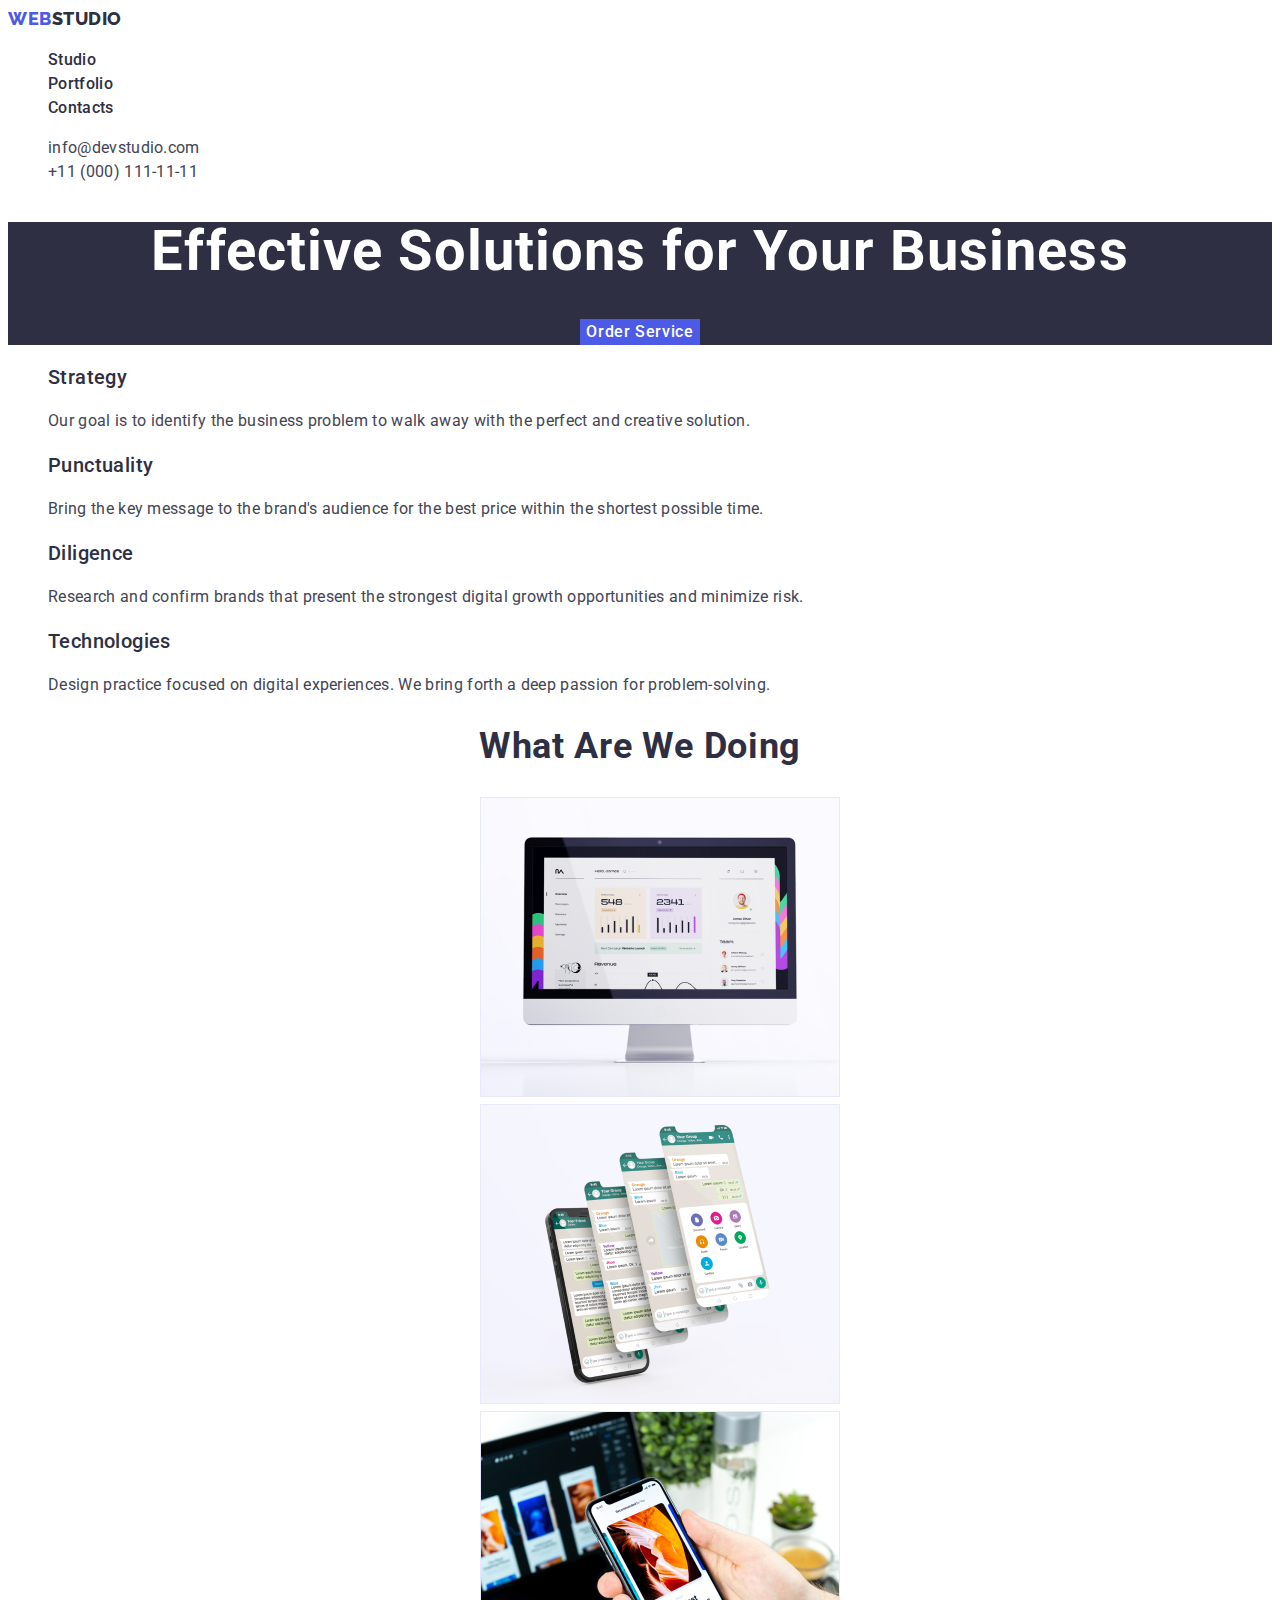
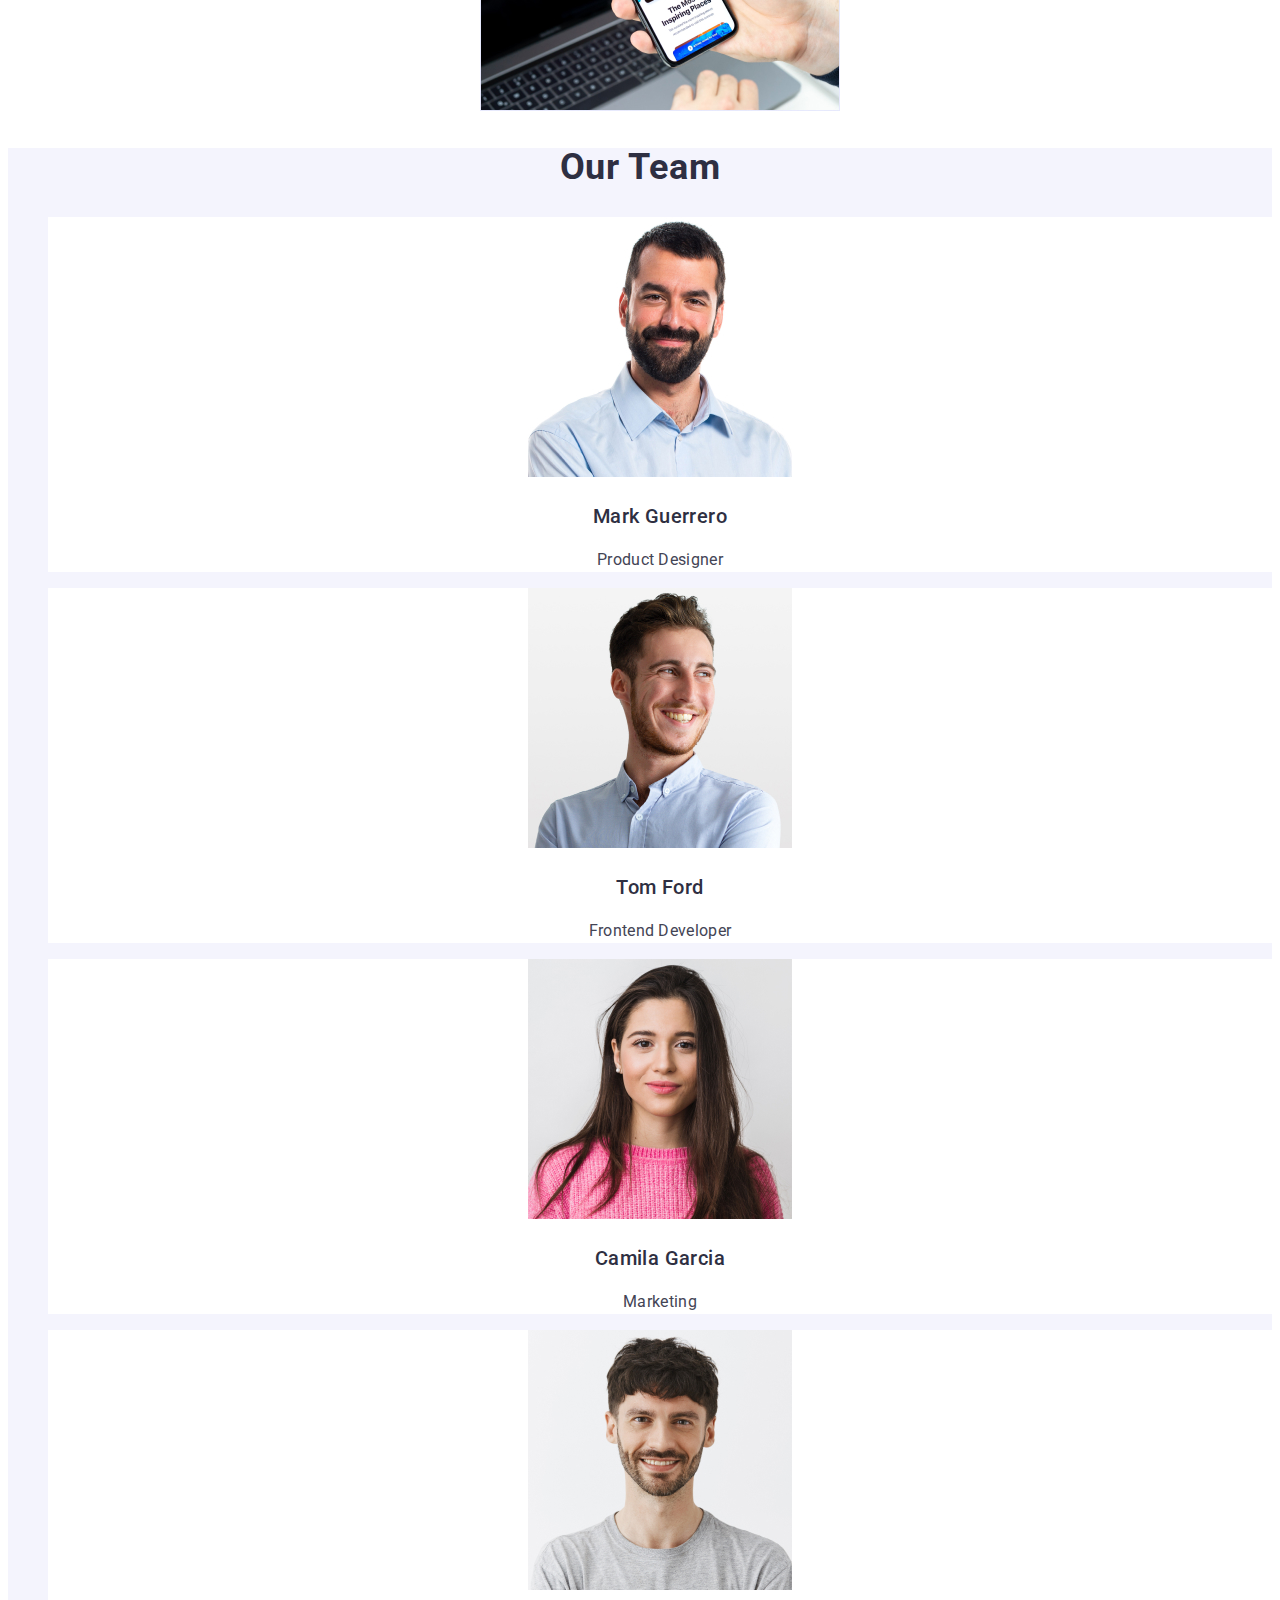
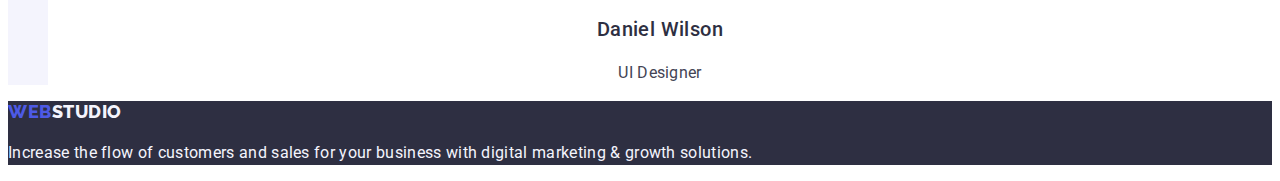
==== index.html @ 5a52b169 "Initial commit" ====
<!DOCTYPE html>
<html lang="en">
  <head>
    <meta charset="UTF-8" />
    <meta http-equiv="X-UA-Compatible" content="IE=edge" />
    <meta name="viewport" content="width=device-width, initial-scale=1.0" />
    <title>Document</title>
    <link rel="preconnect" href="https://fonts.googleapis.com" />
    <link rel="preconnect" href="https://fonts.gstatic.com" crossorigin />
    <link
      href="https://fonts.googleapis.com/css2?family=Raleway:wght@800&family=Roboto:wght@400;500;700&display=swap"
      rel="stylesheet"
    />
    <link rel="stylesheet" href="./css/styles.css" />
  </head>
  <body class="body">
    <!--Header section-->
    <header>
      <nav>
        <a class="logo link" href="./index.html">Web<span class="accent">Studio</span></a>
        <ul class="list">
          <li>
            <a class="nav-group link" href="./index.html">Studio</a>
          </li>
          <li>
            <a class="nav-group link" href="./portfolio.html">Portfolio</a>
          </li>
          <li>
            <a class="nav-group link" href="">Contacts</a>
          </li>
        </ul>
      </nav>
      <address class="contactsaddress">
        <ul class="list">
          <li
            ><a class="list-contactsaddress link" href="mailto:info@devstudio.com"
              >info@devstudio.com</a
            ></li
          >
          <li
            ><a class="list-contactsaddress link" href="tel:+110001111111"
              >+11 (000) 111-11-11</a
            ></li
          >
        </ul>
      </address>
    </header>
    <!--Main block-->
    <main>
      <!--Hero image-->
      <section class="title-section">
        <h1 class="title">Effective Solutions for Your Business</h1>
        <button class="order-service-btn" type="button">Order Service</button>
      </section>
      <!--Section 1-->
      <section class="strategy-section">
        <h2 hidden>Features</h2>
        <ul class="list">
          <li>
            <h3 class="strategy-section-title">Strategy</h3>
            <p class="strategy-section-text"
              >Our goal is to identify the business problem to walk away with the perfect and
              creative solution.</p
            >
          </li>
          <li>
            <h3 class="strategy-section-title">Punctuality</h3>
            <p class="strategy-section-text"
              >Bring the key message to the brand's audience for the best price within the shortest
              possible time.</p
            >
          </li>
          <li>
            <h3 class="strategy-section-title">Diligence</h3>
            <p class="strategy-section-text"
              >Research and confirm brands that present the strongest digital growth opportunities
              and minimize risk.</p
            >
          </li>
          <li>
            <h3 class="strategy-section-title">Technologies</h3>
            <p class="strategy-section-text"
              >Design practice focused on digital experiences. We bring forth a deep passion for
              problem-solving.</p
            >
          </li>
        </ul>
      </section>
      <!--Section 2-->
      <section class="product-section">
        <h2 class="product-section-title">What are we doing</h2>
        <ul class="list">
          <li>
            <img
              src="./images/img1.jpg"
              alt="User's picture on the monitor"
              width="360"
              height="300"
            />
          </li>
          <li>
            <img
              src="./images/img2.jpg"
              alt="Four pages of the chat on the mobile phone"
              width="360"
              height="300"
            />
          </li>
          <li>
            <img src="./images/img3.jpg" alt="Mobile in the hand" width="360" height="300" />
          </li>
        </ul>
      </section>
      <!--Section 3-->
      <section class="team-section">
        <h2 class="team-section-title">Our Team</h2>
        <ul class="list">
          <li class="team-cards">
            <img src="./images/imgmark.jpg" alt="Mark Guerrero picture" width="264" height="260" />
            <h3 class="team-cards-title">Mark Guerrero</h3>
            <p class="team-cards-text">Product Designer</p>
          </li>
          <li class="team-cards">
            <img src="./images/imgtom.jpg" alt="Tom Ford picture" width="264" height="260" />
            <h3 class="team-cards-title">Tom Ford</h3>
            <p class="team-cards-text">Frontend Developer</p>
          </li>
          <li class="team-cards">
            <img
              src="./images/imgcamila.jpg"
              alt="Camila Garcia picture"
              width="264"
              height="260"
            />
            <h3 class="team-cards-title">Camila Garcia</h3>
            <p class="team-cards-text">Marketing</p></li
          >
          <li class="team-cards">
            <img
              src="./images/imgdaniel.jpg"
              alt="Daniel Wilson picture"
              width="264"
              height="260"
            />
            <h3 class="team-cards-title">Daniel Wilson</h3>
            <p class="team-cards-text">UI Designer</p></li
          >
        </ul>
      </section>
    </main>
    <!--Footer section-->
    <footer class="footer-section">
      <a class="footer-logo link" href="./index.html"
        >Web<span class="accent-footer">Studio</span></a
      >
      <p class="footer-text"
        >Increase the flow of customers and sales for your business with digital marketing & growth
        solutions.</p
      >
    </footer>
  </body></html
>
---- css/styles.css ----
:root {
    /*color-combination*/
    --iris-color: #4D5AE5;
    --ocean-color: #404BBF;
    --navi-blue-color: #2E2F42;
    --green-color: #31D0AA;
    --slate-color: #434455;
    --light-slate-color: #8E8F99;
    --cornflower-color: #E7E9FC;
    --cloud-color: #F4F4FD;
    --navi-blue-modal-color: #2E2F42;
    --grey-color: #2E2F42;
    --white-color: #FFFFFF;
    --dairy-color: #FCFCFC;
}
.body {
    font-family: "Roboto", sans-serif;
    background-color: var(--white-color);
    font-style: normal;
    color: var(--slate-color);
    font-size: 16px;
    line-height: 1.5;
    text-align: left;
    letter-spacing: 0.02em;
}
/*CommonHeaderfooter*/
.logo {
    font-family: 'Raleway', sans-serif;
    text-transform: uppercase;
    font-size: 18px;
    line-height: 1.17;
    font-weight: 800;
    letter-spacing: 0.03em;
    color: var(--iris-color);
}
.link {
    text-decoration: none;
    cursor: pointer;
}

.accent {
    color: var(--navi-blue-color);
}

.list {
    list-style-type: none;
}
.nav-group {
    font-weight: 500;
    font-size: 16px;
    line-height: 1.5;
    letter-spacing: 0.02em;
    color: var(--navi-blue-color);
}

.nav-group.link {
    text-decoration: none;
}

.nav-group:hover {
    color: var(--ocean-color);

}

.nav-group:focus {
    color: var(--ocean-color);
}

.contactsaddress {
    font-style: normal;
}

.list-contactsaddress {
    font-size: 16px;
    line-height: 1.5;
    letter-spacing: 0.02em;
    color: var(--slate-color);

}

.list-contactsaddress.link {
    text-decoration: none;

}

.list-contactsaddress:hover {
    color: var(--ocean-color);

}

.list-contactsaddress:focus {
    color: var(--ocean-color);
}

.footer-section {
    background-color: var(--navi-blue-color);
}

.footer-logo {
    font-family: "Raleway", sans-serif;
    font-weight: 800;
    font-size: 18px;
    line-height: 1.17;
    letter-spacing: 0.03em;
    text-transform: uppercase;
    color: var(--iris-color);
}

.accent-footer {
    color: var(--cloud-color);
}

.footer-text {
    line-height: 1.5;
    color: var(--cloud-color);
    letter-spacing: 0.02em;
}


/*index.html*/
.title {
    color: var(--white-color);
    text-align: center;
    font-weight: 700;
    font-size: 56px;
    line-height: 1.07;
    text-align: center;
    letter-spacing: 0.02em;
}

.order-service-btn {
    cursor: pointer;
    color: var(--white-color);
    background-color: var(--iris-color);
    border: none;
    font-family: "Roboto", sans-serif;
    font-weight: 500;
    font-size: 16px;
    line-height: 1.5;
    letter-spacing: 0.04em;
}

.order-service-btn:hover {
    background-color: var(--ocean-color);
}

.order-service-btn:focus {
    background-color: var(--ocean-color);
}

.strategy-section-title {
    color: var(--navi-blue-color);
    font-weight: 500;
    font-size: 20px;
    line-height: 1.2;
    letter-spacing: 0.02em;
}

.strategy-section-text {
    font-size: 16px;
    line-height: 1.5;
    letter-spacing: 0.02em;
    color: var(--slate-color);
}

.product-section-title {
    font-size: 36px;
    line-height: 1.11;
    text-align: center;
    letter-spacing: 0.02em;
    text-transform: capitalize;
    color: var(--navi-blue-color);
}

.title-section {
    background-color: var(--navi-blue-color);
    text-align: center;
}

.product-section {
    text-align: center;
}

.product-section>img {
    border: 1px solid var(--cornflower-color);
}

.team-section {
    background-color: var(--cloud-color);
    text-align: center;
}

.team-section-title {
    font-size: 36px;
    line-height: 1.11;
    text-align: center;
    letter-spacing: 0.02em;
    text-transform: capitalize;
    color: var(--navi-blue-color);
}

.team-cards {
    background-color: var(--white-color);
}

.team-cards-title {
    font-weight: 500;
    font-size: 20px;
    line-height: 1.2;
    letter-spacing: 0.02em;
    color: var(--navi-blue-color);
}

.team-cards-text {
    font-size: 16px;
    line-height: 1.5;
    letter-spacing: 0.02em;
    color: var(--slate-color);
}



/*Portfolio.html*/


.filter-button {
    font-family: "Roboto", sans-serif;
    font-weight: 500;
    font-size: 16px;
    line-height: 1.5;
    letter-spacing: 0.04em;
    color: var(--iris-color);
    background-color: var(--cloud-color);
    cursor: pointer
}

.filter-button:hover {
    color: var(--white-color);
    background-color: #404BBF;
}

.filter-button:focus {
    color: var(--white-color);
    background-color: #404BBF;
}

.rows-group-tittle {
    font-weight: 500;
    font-size: 20px;
    line-height: 1.2;
    letter-spacing: 0.02em;
    color: var(--navi-blue-color);
}

.rows-group-text {
    font-size: 16px;
    line-height: 1.5;
    letter-spacing: 0.02em;
    color: var(--slate-color);
}
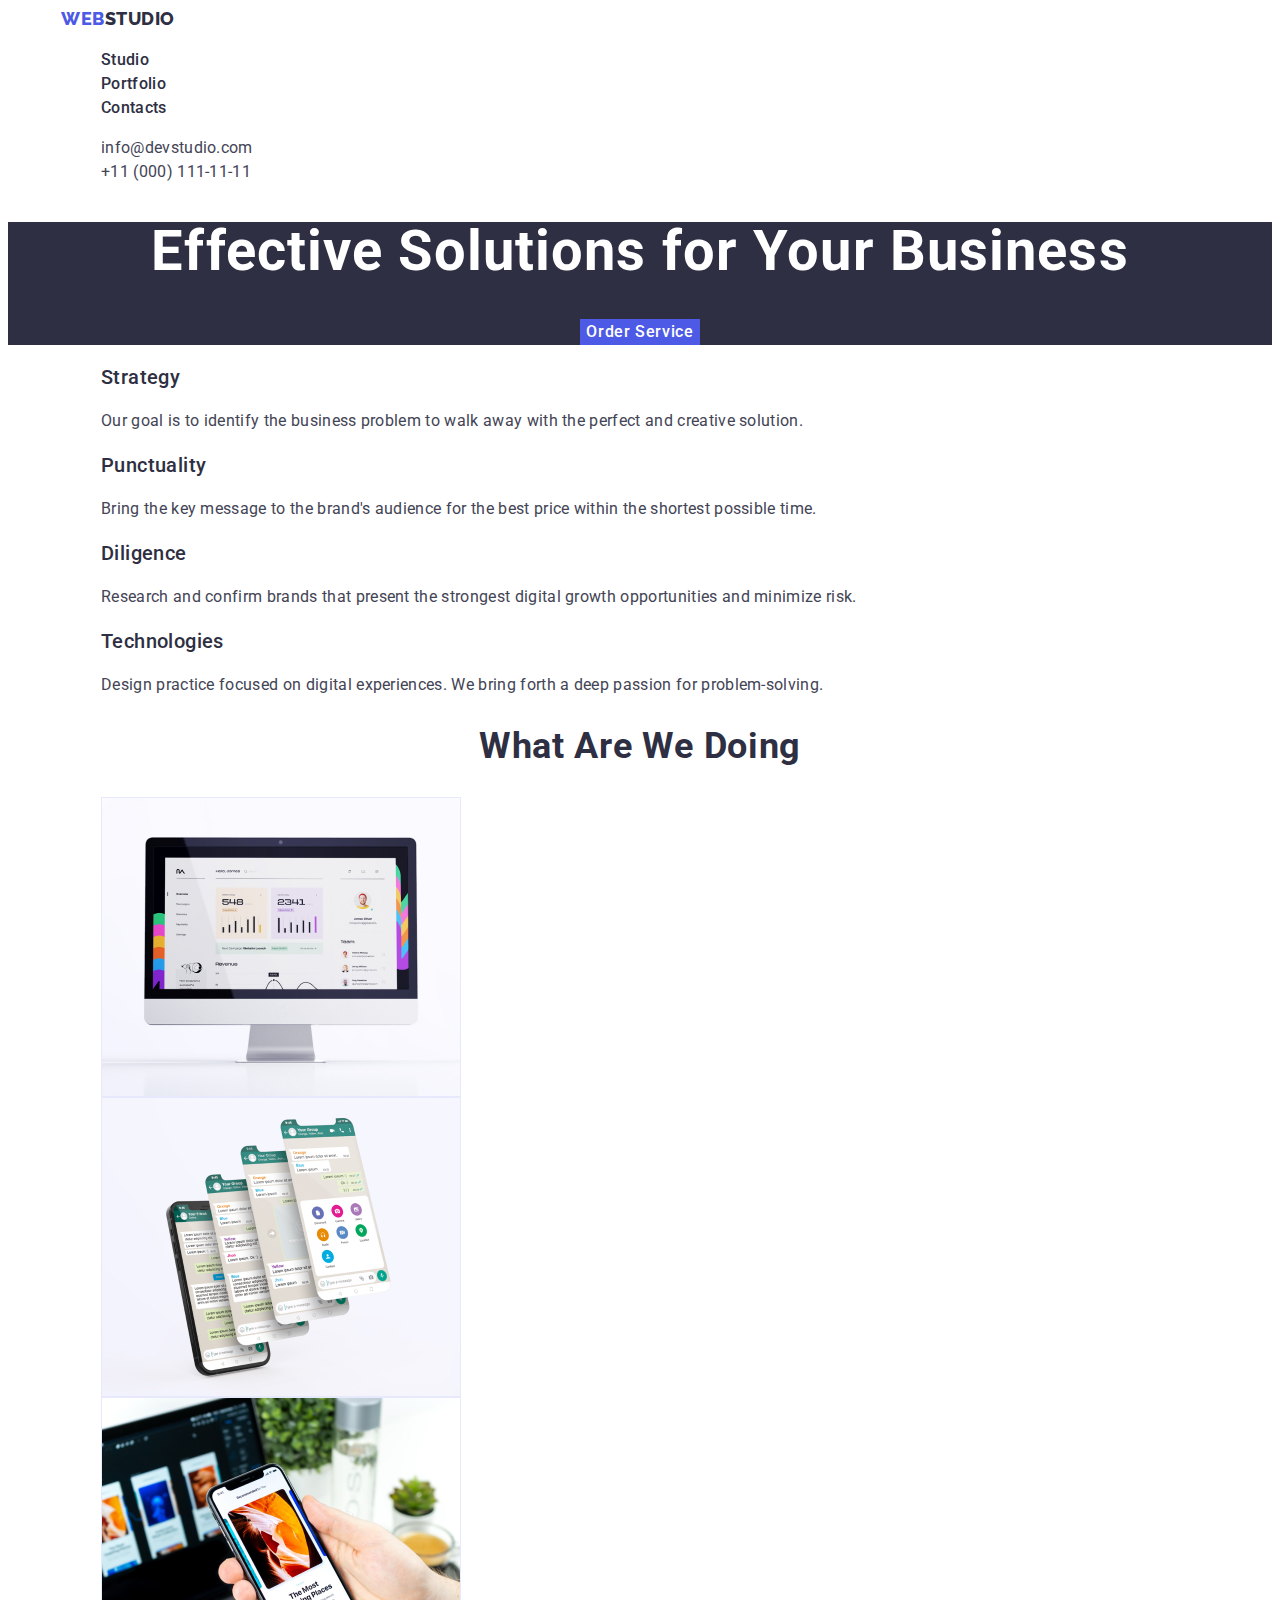
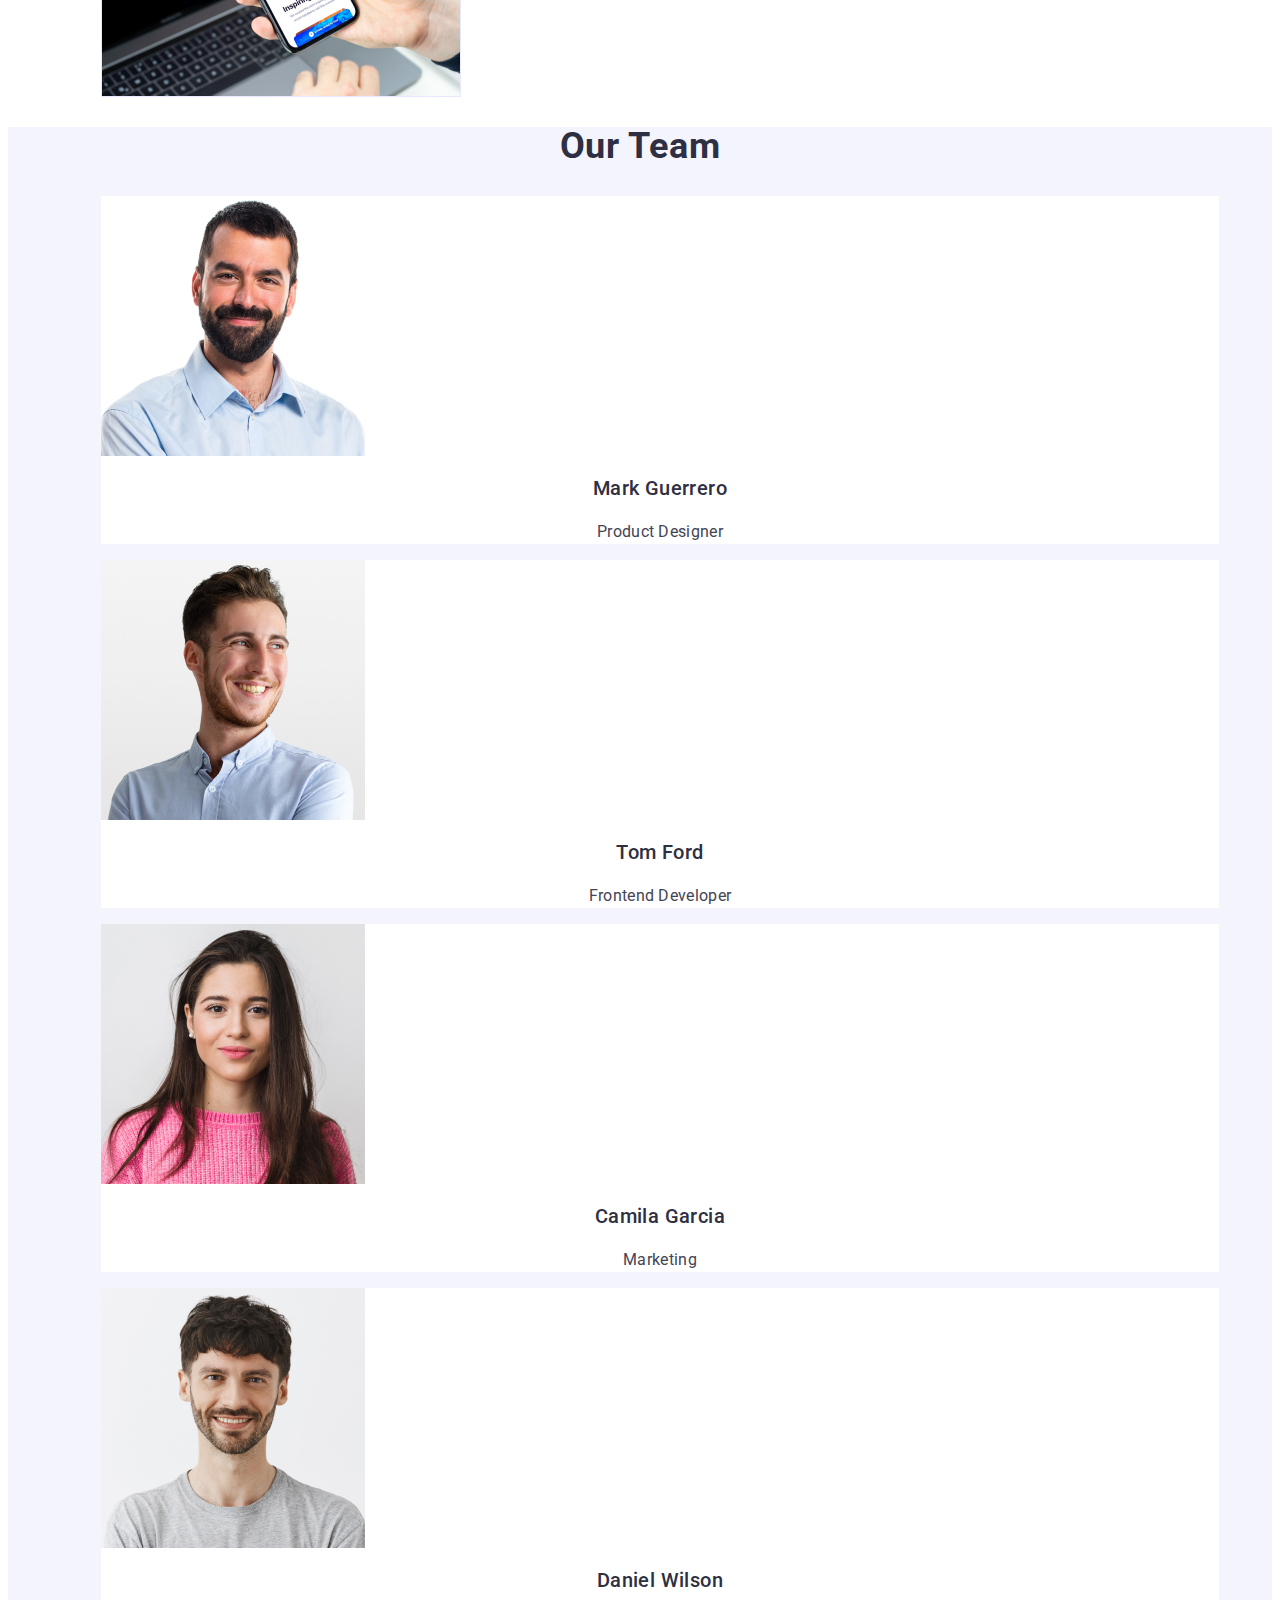
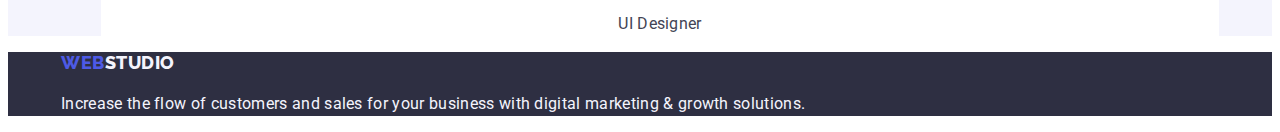
==== commit 9fa54af4: "start3hw1" ====
--- a/index.html
+++ b/index.html
@@ -16,147 +16,164 @@
   <body class="body">
     <!--Header section-->
     <header>
-      <nav>
-        <a class="logo link" href="./index.html">Web<span class="accent">Studio</span></a>
-        <ul class="list">
-          <li>
-            <a class="nav-group link" href="./index.html">Studio</a>
-          </li>
-          <li>
-            <a class="nav-group link" href="./portfolio.html">Portfolio</a>
-          </li>
-          <li>
-            <a class="nav-group link" href="">Contacts</a>
-          </li>
-        </ul>
-      </nav>
-      <address class="contactsaddress">
-        <ul class="list">
-          <li
-            ><a class="list-contactsaddress link" href="mailto:info@devstudio.com"
-              >info@devstudio.com</a
-            ></li
-          >
-          <li
-            ><a class="list-contactsaddress link" href="tel:+110001111111"
-              >+11 (000) 111-11-11</a
-            ></li
-          >
-        </ul>
-      </address>
+      <div class="menu-nav container">
+        <nav>
+          <a class="logo link" href="./index.html">Web<span class="accent">Studio</span></a>
+          <ul class="list">
+            <li>
+              <a class="nav-group link" href="./index.html">Studio</a>
+            </li>
+            <li>
+              <a class="nav-group link" href="./portfolio.html">Portfolio</a>
+            </li>
+            <li>
+              <a class="nav-group link" href="">Contacts</a>
+            </li>
+          </ul>
+        </nav>
+        <address class="contactsaddress">
+          <ul class="list">
+            <li
+              ><a class="list-contactsaddress link" href="mailto:info@devstudio.com"
+                >info@devstudio.com</a
+              ></li
+            >
+            <li
+              ><a class="list-contactsaddress link" href="tel:+110001111111"
+                >+11 (000) 111-11-11</a
+              ></li
+            >
+          </ul>
+        </address>
+      </div>
     </header>
     <!--Main block-->
     <main>
       <!--Hero image-->
       <section class="title-section">
-        <h1 class="title">Effective Solutions for Your Business</h1>
-        <button class="order-service-btn" type="button">Order Service</button>
+        <div class="container">
+          <h1 class="title">Effective Solutions for Your Business</h1>
+          <button class="order-service-btn" type="button">Order Service</button>
+        </div>
       </section>
       <!--Section 1-->
       <section class="strategy-section">
-        <h2 hidden>Features</h2>
-        <ul class="list">
-          <li>
-            <h3 class="strategy-section-title">Strategy</h3>
-            <p class="strategy-section-text"
-              >Our goal is to identify the business problem to walk away with the perfect and
-              creative solution.</p
-            >
-          </li>
-          <li>
-            <h3 class="strategy-section-title">Punctuality</h3>
-            <p class="strategy-section-text"
-              >Bring the key message to the brand's audience for the best price within the shortest
-              possible time.</p
-            >
-          </li>
-          <li>
-            <h3 class="strategy-section-title">Diligence</h3>
-            <p class="strategy-section-text"
-              >Research and confirm brands that present the strongest digital growth opportunities
-              and minimize risk.</p
-            >
-          </li>
-          <li>
-            <h3 class="strategy-section-title">Technologies</h3>
-            <p class="strategy-section-text"
-              >Design practice focused on digital experiences. We bring forth a deep passion for
-              problem-solving.</p
-            >
-          </li>
-        </ul>
+        <div class="container">
+          <h2 hidden>Features</h2>
+          <ul class="list">
+            <li>
+              <h3 class="strategy-section-title">Strategy</h3>
+              <p class="strategy-section-text"
+                >Our goal is to identify the business problem to walk away with the perfect and
+                creative solution.</p
+              >
+            </li>
+            <li>
+              <h3 class="strategy-section-title">Punctuality</h3>
+              <p class="strategy-section-text"
+                >Bring the key message to the brand's audience for the best price within the
+                shortest possible time.</p
+              >
+            </li>
+            <li>
+              <h3 class="strategy-section-title">Diligence</h3>
+              <p class="strategy-section-text"
+                >Research and confirm brands that present the strongest digital growth opportunities
+                and minimize risk.</p
+              >
+            </li>
+            <li>
+              <h3 class="strategy-section-title">Technologies</h3>
+              <p class="strategy-section-text"
+                >Design practice focused on digital experiences. We bring forth a deep passion for
+                problem-solving.</p
+              >
+            </li>
+          </ul>
+        </div>
       </section>
       <!--Section 2-->
       <section class="product-section">
-        <h2 class="product-section-title">What are we doing</h2>
-        <ul class="list">
-          <li>
-            <img
-              src="./images/img1.jpg"
-              alt="User's picture on the monitor"
-              width="360"
-              height="300"
-            />
-          </li>
-          <li>
-            <img
-              src="./images/img2.jpg"
-              alt="Four pages of the chat on the mobile phone"
-              width="360"
-              height="300"
-            />
-          </li>
-          <li>
-            <img src="./images/img3.jpg" alt="Mobile in the hand" width="360" height="300" />
-          </li>
-        </ul>
+        <div class="container">
+          <h2 class="product-section-title">What are we doing</h2>
+          <ul class="list">
+            <li>
+              <img
+                src="./images/img1.jpg"
+                alt="User's picture on the monitor"
+                width="360"
+                height="300"
+              />
+            </li>
+            <li>
+              <img
+                src="./images/img2.jpg"
+                alt="Four pages of the chat on the mobile phone"
+                width="360"
+                height="300"
+              />
+            </li>
+            <li>
+              <img src="./images/img3.jpg" alt="Mobile in the hand" width="360" height="300" />
+            </li>
+          </ul>
+        </div>
       </section>
       <!--Section 3-->
       <section class="team-section">
-        <h2 class="team-section-title">Our Team</h2>
-        <ul class="list">
-          <li class="team-cards">
-            <img src="./images/imgmark.jpg" alt="Mark Guerrero picture" width="264" height="260" />
-            <h3 class="team-cards-title">Mark Guerrero</h3>
-            <p class="team-cards-text">Product Designer</p>
-          </li>
-          <li class="team-cards">
-            <img src="./images/imgtom.jpg" alt="Tom Ford picture" width="264" height="260" />
-            <h3 class="team-cards-title">Tom Ford</h3>
-            <p class="team-cards-text">Frontend Developer</p>
-          </li>
-          <li class="team-cards">
-            <img
-              src="./images/imgcamila.jpg"
-              alt="Camila Garcia picture"
-              width="264"
-              height="260"
-            />
-            <h3 class="team-cards-title">Camila Garcia</h3>
-            <p class="team-cards-text">Marketing</p></li
-          >
-          <li class="team-cards">
-            <img
-              src="./images/imgdaniel.jpg"
-              alt="Daniel Wilson picture"
-              width="264"
-              height="260"
-            />
-            <h3 class="team-cards-title">Daniel Wilson</h3>
-            <p class="team-cards-text">UI Designer</p></li
-          >
-        </ul>
+        <div class="container">
+          <h2 class="team-section-title">Our Team</h2>
+          <ul class="list">
+            <li class="team-cards">
+              <img
+                src="./images/imgmark.jpg"
+                alt="Mark Guerrero picture"
+                width="264"
+                height="260"
+              />
+              <h3 class="team-cards-title">Mark Guerrero</h3>
+              <p class="team-cards-text">Product Designer</p>
+            </li>
+            <li class="team-cards">
+              <img src="./images/imgtom.jpg" alt="Tom Ford picture" width="264" height="260" />
+              <h3 class="team-cards-title">Tom Ford</h3>
+              <p class="team-cards-text">Frontend Developer</p>
+            </li>
+            <li class="team-cards">
+              <img
+                src="./images/imgcamila.jpg"
+                alt="Camila Garcia picture"
+                width="264"
+                height="260"
+              />
+              <h3 class="team-cards-title">Camila Garcia</h3>
+              <p class="team-cards-text">Marketing</p></li
+            >
+            <li class="team-cards">
+              <img
+                src="./images/imgdaniel.jpg"
+                alt="Daniel Wilson picture"
+                width="264"
+                height="260"
+              />
+              <h3 class="team-cards-title">Daniel Wilson</h3>
+              <p class="team-cards-text">UI Designer</p></li
+            >
+          </ul>
+        </div>
       </section>
     </main>
     <!--Footer section-->
     <footer class="footer-section">
-      <a class="footer-logo link" href="./index.html"
-        >Web<span class="accent-footer">Studio</span></a
-      >
-      <p class="footer-text"
-        >Increase the flow of customers and sales for your business with digital marketing & growth
-        solutions.</p
-      >
+      <div class="container">
+        <a class="footer-logo link" href="./index.html"
+          >Web<span class="accent-footer">Studio</span></a
+        >
+        <p class="footer-text"
+          >Increase the flow of customers and sales for your business with digital marketing &
+          growth solutions.</p
+        >
+      </div>
     </footer>
   </body></html
 >
--- a/css/styles.css
+++ b/css/styles.css
@@ -23,6 +23,15 @@
     text-align: left;
     letter-spacing: 0.02em;
 }
+img {
+    display: block;
+}
+
+.container {
+    width: 1158px;
+    margin: 0 auto;
+    padding: 0 15px;
+}
 /*CommonHeaderfooter*/
 .logo {
     font-family: 'Raleway', sans-serif;
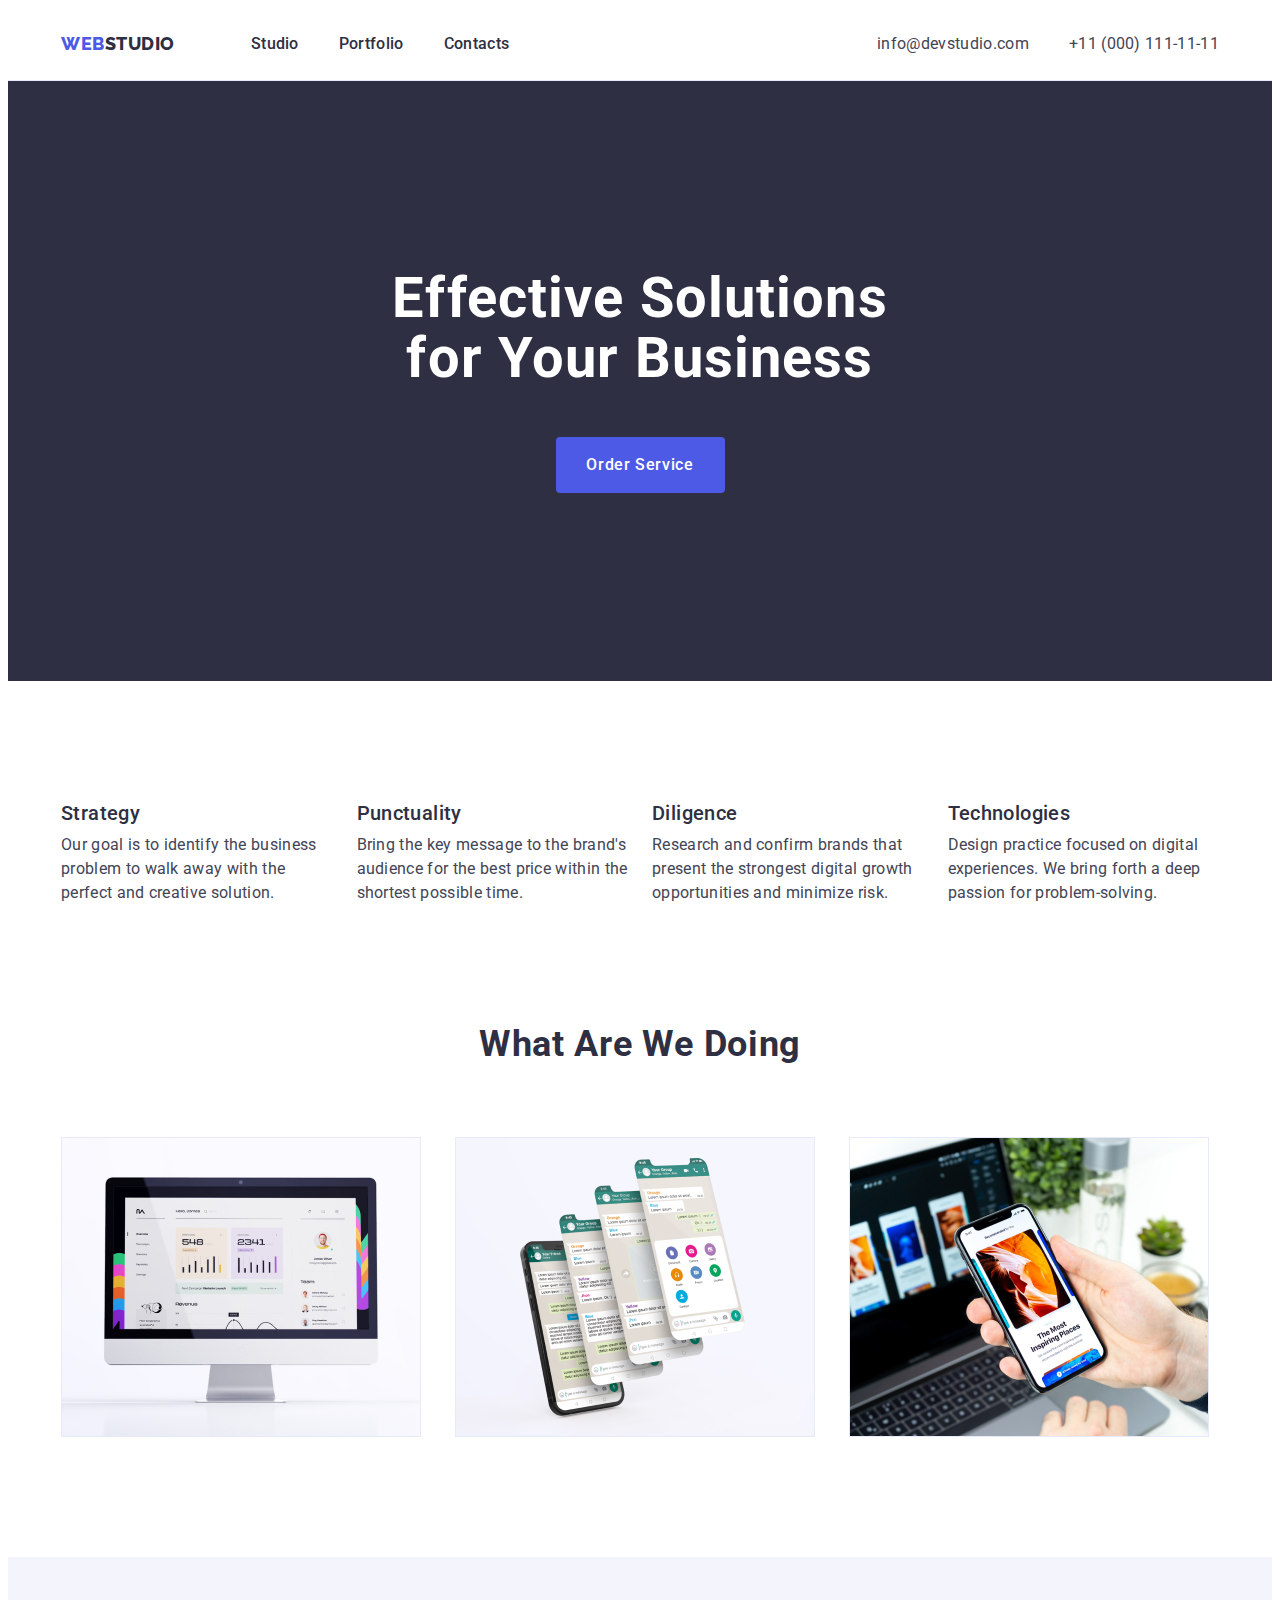
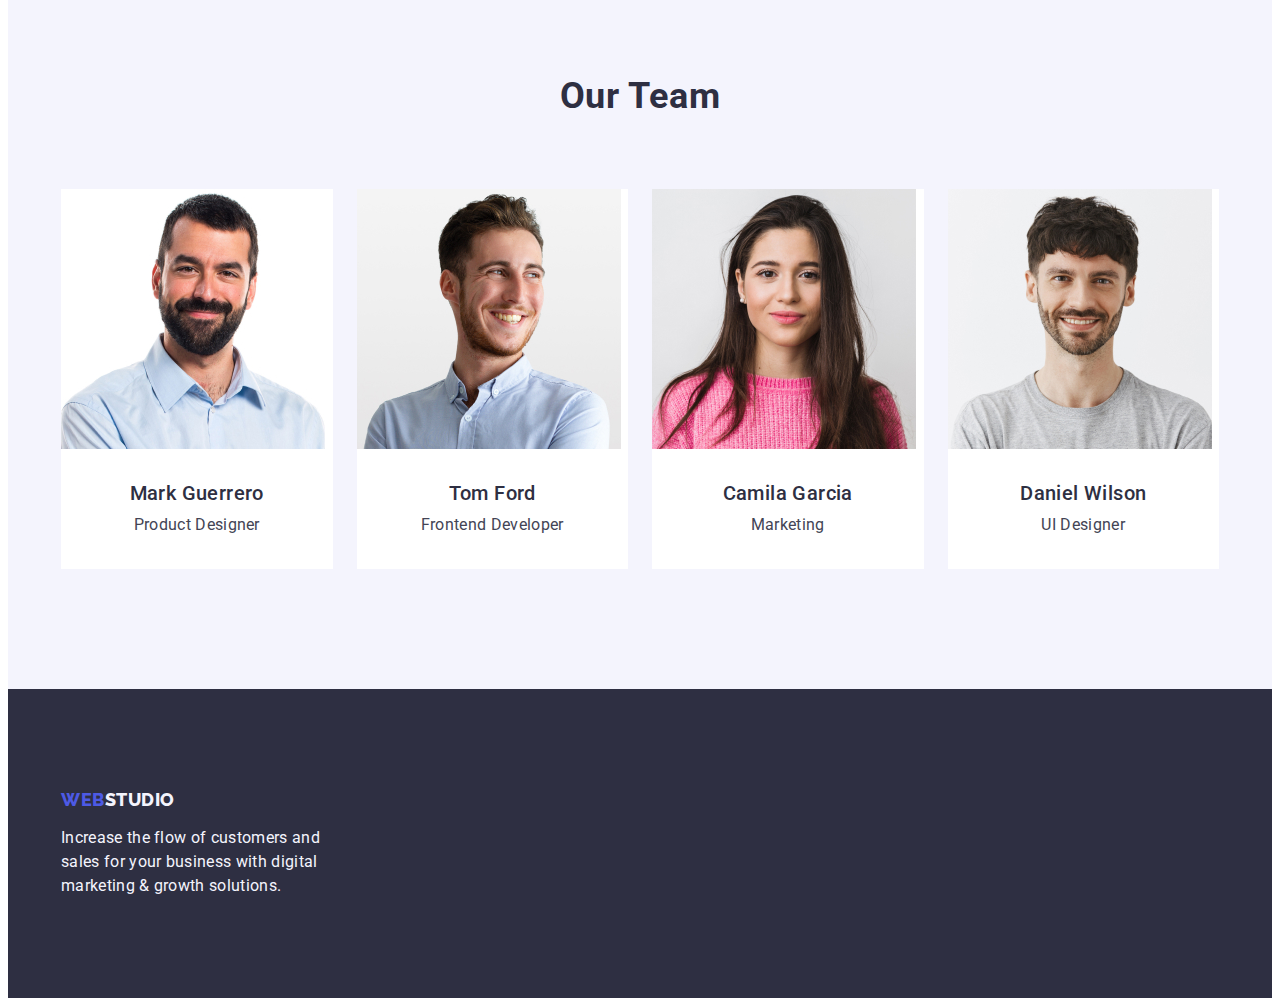
==== commit cc27749d: "continuehw2" ====
--- a/index.html
+++ b/index.html
@@ -15,11 +15,11 @@
   </head>
   <body class="body">
     <!--Header section-->
-    <header>
+    <header class="menu">
       <div class="menu-nav container">
-        <nav>
+        <nav class="menu-nav-list">
           <a class="logo link" href="./index.html">Web<span class="accent">Studio</span></a>
-          <ul class="list">
+          <ul class="nav-list list">
             <li>
               <a class="nav-group link" href="./index.html">Studio</a>
             </li>
@@ -32,7 +32,7 @@
           </ul>
         </nav>
         <address class="contactsaddress">
-          <ul class="list">
+          <ul class="address-list list">
             <li
               ><a class="list-contactsaddress link" href="mailto:info@devstudio.com"
                 >info@devstudio.com</a
@@ -59,30 +59,30 @@
       <!--Section 1-->
       <section class="strategy-section">
         <div class="container">
-          <h2 hidden>Features</h2>
-          <ul class="list">
-            <li>
+          <h2 class="visually-hidden">Features</h2>
+          <ul class="strategy-section-list list">
+            <li class="strategy-section-group">
               <h3 class="strategy-section-title">Strategy</h3>
               <p class="strategy-section-text"
                 >Our goal is to identify the business problem to walk away with the perfect and
                 creative solution.</p
               >
             </li>
-            <li>
+            <li class="strategy-section-group">
               <h3 class="strategy-section-title">Punctuality</h3>
               <p class="strategy-section-text"
                 >Bring the key message to the brand's audience for the best price within the
                 shortest possible time.</p
               >
             </li>
-            <li>
+            <li class="strategy-section-group">
               <h3 class="strategy-section-title">Diligence</h3>
               <p class="strategy-section-text"
                 >Research and confirm brands that present the strongest digital growth opportunities
                 and minimize risk.</p
               >
             </li>
-            <li>
+            <li class="strategy-section-group">
               <h3 class="strategy-section-title">Technologies</h3>
               <p class="strategy-section-text"
                 >Design practice focused on digital experiences. We bring forth a deep passion for
@@ -96,8 +96,8 @@
       <section class="product-section">
         <div class="container">
           <h2 class="product-section-title">What are we doing</h2>
-          <ul class="list">
-            <li>
+          <ul class="product-section-list list">
+            <li class="product-section-group">
               <img
                 src="./images/img1.jpg"
                 alt="User's picture on the monitor"
@@ -105,7 +105,7 @@
                 height="300"
               />
             </li>
-            <li>
+            <li class="product-section-group">
               <img
                 src="./images/img2.jpg"
                 alt="Four pages of the chat on the mobile phone"
@@ -113,7 +113,7 @@
                 height="300"
               />
             </li>
-            <li>
+            <li class="product-section-group">
               <img src="./images/img3.jpg" alt="Mobile in the hand" width="360" height="300" />
             </li>
           </ul>
@@ -123,42 +123,50 @@
       <section class="team-section">
         <div class="container">
           <h2 class="team-section-title">Our Team</h2>
-          <ul class="list">
-            <li class="team-cards">
+          <ul class="team-section-list list">
+            <li class="team-group-cards">
               <img
                 src="./images/imgmark.jpg"
                 alt="Mark Guerrero picture"
                 width="264"
                 height="260"
               />
-              <h3 class="team-cards-title">Mark Guerrero</h3>
-              <p class="team-cards-text">Product Designer</p>
+              <div class="team-cards">
+                <h3 class="team-cards-title">Mark Guerrero</h3>
+                <p class="team-cards-text">Product Designer</p>
+              </div>
             </li>
-            <li class="team-cards">
+            <li class="team-group-cards">
               <img src="./images/imgtom.jpg" alt="Tom Ford picture" width="264" height="260" />
-              <h3 class="team-cards-title">Tom Ford</h3>
-              <p class="team-cards-text">Frontend Developer</p>
+              <div class="team-cards">
+                <h3 class="team-cards-title">Tom Ford</h3>
+                <p class="team-cards-text">Frontend Developer</p>
+              </div>
             </li>
-            <li class="team-cards">
+            <li class="team-group-cards">
               <img
                 src="./images/imgcamila.jpg"
                 alt="Camila Garcia picture"
                 width="264"
                 height="260"
               />
-              <h3 class="team-cards-title">Camila Garcia</h3>
-              <p class="team-cards-text">Marketing</p></li
-            >
-            <li class="team-cards">
+              <div class="team-cards">
+                <h3 class="team-cards-title">Camila Garcia</h3>
+                <p class="team-cards-text">Marketing</p>
+              </div>
+            </li>
+            <li class="team-group-cards">
               <img
                 src="./images/imgdaniel.jpg"
                 alt="Daniel Wilson picture"
                 width="264"
                 height="260"
               />
-              <h3 class="team-cards-title">Daniel Wilson</h3>
-              <p class="team-cards-text">UI Designer</p></li
-            >
+              <div class="team-cards">
+                <h3 class="team-cards-title">Daniel Wilson</h3>
+                <p class="team-cards-text">UI Designer</p>
+              </div>
+            </li>
           </ul>
         </div>
       </section>
--- a/css/styles.css
+++ b/css/styles.css
@@ -32,7 +32,45 @@
     margin: 0 auto;
     padding: 0 15px;
 }
+.visually-hidden {
+    position: absolute;
+    width: 1px;
+    height: 1px;
+    margin: -1px;
+    border: 0;
+    padding: 0;
+    white-space: nowrap;
+    clip-path: inset(100%);
+    clip: rect(0 0 0 0);
+    overflow: hidden;
+}
+
+h1,
+h2,
+h3,
+h4,
+h5,
+h6 {
+    padding: 0;
+    margin: 0;
+}
+
+p {
+    padding: 0;
+    margin: 0;
+}
 /*CommonHeaderfooter*/
+
+.menu {
+    border-bottom: 1px solid var(--cornflower-color);}
+.menu-nav {
+            display: flex;
+        }
+.menu-nav-list {
+                    display: flex;
+                    align-items: center;
+                    padding: 24px 0;
+                }
 .logo {
     font-family: 'Raleway', sans-serif;
     text-transform: uppercase;
@@ -41,6 +79,7 @@
     font-weight: 800;
     letter-spacing: 0.03em;
     color: var(--iris-color);
+    margin-right: 76px;
 }
 .link {
     text-decoration: none;
@@ -53,13 +92,21 @@
 
 .list {
     list-style-type: none;
-}
+    margin: 0;
+        padding: 0;
+}
+.nav-list {
+                display: flex;
+                gap: 40px;
+            }
+
 .nav-group {
     font-weight: 500;
     font-size: 16px;
     line-height: 1.5;
     letter-spacing: 0.02em;
     color: var(--navi-blue-color);
+    padding: 24px 0;
 }
 
 .nav-group.link {
@@ -77,8 +124,12 @@
 
 .contactsaddress {
     font-style: normal;
-}
-
+    padding: 24px 0;
+        margin-left: auto;
+}
+.address-list {
+    display: flex;
+    gap: 40px;}
 .list-contactsaddress {
     font-size: 16px;
     line-height: 1.5;
@@ -103,6 +154,7 @@
 
 .footer-section {
     background-color: var(--navi-blue-color);
+    padding: 100px 0;
 }
 
 .footer-logo {
@@ -113,6 +165,8 @@
     letter-spacing: 0.03em;
     text-transform: uppercase;
     color: var(--iris-color);
+    display: inline-block;
+        margin-bottom: 16px;
 }
 
 .accent-footer {
@@ -123,10 +177,14 @@
     line-height: 1.5;
     color: var(--cloud-color);
     letter-spacing: 0.02em;
+    max-width: 264px;
 }
 
 
 /*index.html*/
+.title-section {
+    background-color: var(--navi-blue-color);
+    padding: 188px 0;}
 .title {
     color: var(--white-color);
     text-align: center;
@@ -135,6 +193,9 @@
     line-height: 1.07;
     text-align: center;
     letter-spacing: 0.02em;
+    max-width: 496px;
+        margin: 0 auto;
+        margin-bottom: 48px;
 }
 
 .order-service-btn {
@@ -142,11 +203,16 @@
     color: var(--white-color);
     background-color: var(--iris-color);
     border: none;
+    border-radius: 4px;
     font-family: "Roboto", sans-serif;
     font-weight: 500;
     font-size: 16px;
     line-height: 1.5;
     letter-spacing: 0.04em;
+    display: block;
+        min-width: 169px;
+        height: 56px;
+        margin: 0 auto;
 }
 
 .order-service-btn:hover {
@@ -157,12 +223,22 @@
     background-color: var(--ocean-color);
 }
 
+.strategy-section {
+    padding: 120px 0;}
+.strategy-section-list {
+            display: flex;
+            gap: 24px;
+        }
+.strategy-section-group {
+    width: calc((100% - 72px) / 4);
+}
 .strategy-section-title {
     color: var(--navi-blue-color);
     font-weight: 500;
     font-size: 20px;
     line-height: 1.2;
     letter-spacing: 0.02em;
+    margin-bottom: 8px;
 }
 
 .strategy-section-text {
@@ -172,6 +248,10 @@
     color: var(--slate-color);
 }
 
+.product-section {
+    padding-bottom: 120px;
+    text-align: center;
+}
 .product-section-title {
     font-size: 36px;
     line-height: 1.11;
@@ -179,8 +259,16 @@
     letter-spacing: 0.02em;
     text-transform: capitalize;
     color: var(--navi-blue-color);
-}
-
+    margin-bottom: 72px;
+}
+.product-section-list {
+    display: flex;
+    gap: 24px;
+    padding: 0;
+    margin: 0;}
+.product-section-group {
+width: calc((100% - 48px) / 3);
+}
 .title-section {
     background-color: var(--navi-blue-color);
     text-align: center;
@@ -197,6 +285,7 @@
 .team-section {
     background-color: var(--cloud-color);
     text-align: center;
+    padding: 120px 0;
 }
 
 .team-section-title {
@@ -206,9 +295,25 @@
     letter-spacing: 0.02em;
     text-transform: capitalize;
     color: var(--navi-blue-color);
+    margin: 0;
+        margin-bottom: 72px;
+}
+
+.team-section-list {
+    display: flex;
+    gap: 24px;
+    padding: 0;
+    margin: 0;
+
+}
+.team-group-cards {
+background-color: var(--white-color);
+    width: calc((100% - 72px) / 4);
+    border-radius: 0px 0px 4px 4px;
 }
 
 .team-cards {
+    padding: 32px 16px;
     background-color: var(--white-color);
 }
 
@@ -218,6 +323,8 @@
     line-height: 1.2;
     letter-spacing: 0.02em;
     color: var(--navi-blue-color);
+    text-align: center;
+        margin-bottom: 8px;
 }
 
 .team-cards-text {
@@ -225,13 +332,23 @@
     line-height: 1.5;
     letter-spacing: 0.02em;
     color: var(--slate-color);
+    text-align: center;
 }
 
 
 
 /*Portfolio.html*/
 
-
+.portfolio-filtres-section {
+    padding-top: 96px;
+        padding-bottom: 120px;
+}
+.filter-button-list {
+    display: flex;
+    justify-content: center;
+    gap: 24px;
+    margin-bottom: 72px;
+}
 .filter-button {
     font-family: "Roboto", sans-serif;
     font-weight: 500;
@@ -240,25 +357,47 @@
     letter-spacing: 0.04em;
     color: var(--iris-color);
     background-color: var(--cloud-color);
-    cursor: pointer
+    cursor: pointer;
+    padding: 12px 24px;
+        border-radius: 4px;
+        border: 1px solid var(--cornflower-color);
 }
 
 .filter-button:hover {
     color: var(--white-color);
     background-color: #404BBF;
+    border: 1px solid transparent;
 }
 
 .filter-button:focus {
     color: var(--white-color);
     background-color: #404BBF;
-}
-
+    border: 1px solid transparent;
+}
+
+.product-rows-group-list {
+    display: flex;
+    flex-wrap: wrap;
+    column-gap: 24px;
+    row-gap: 48px;
+}
+
+.product-rows-group {
+    width: calc((100% - 48px) / 3);
+}
+
+.product-rows-group-card {
+    padding: 32px 16px;
+    border: 1px solid var(--cornflower-color);
+    border-top: none;
+}
 .rows-group-tittle {
     font-weight: 500;
     font-size: 20px;
     line-height: 1.2;
     letter-spacing: 0.02em;
     color: var(--navi-blue-color);
+    margin-bottom: 8px;
 }
 
 .rows-group-text {
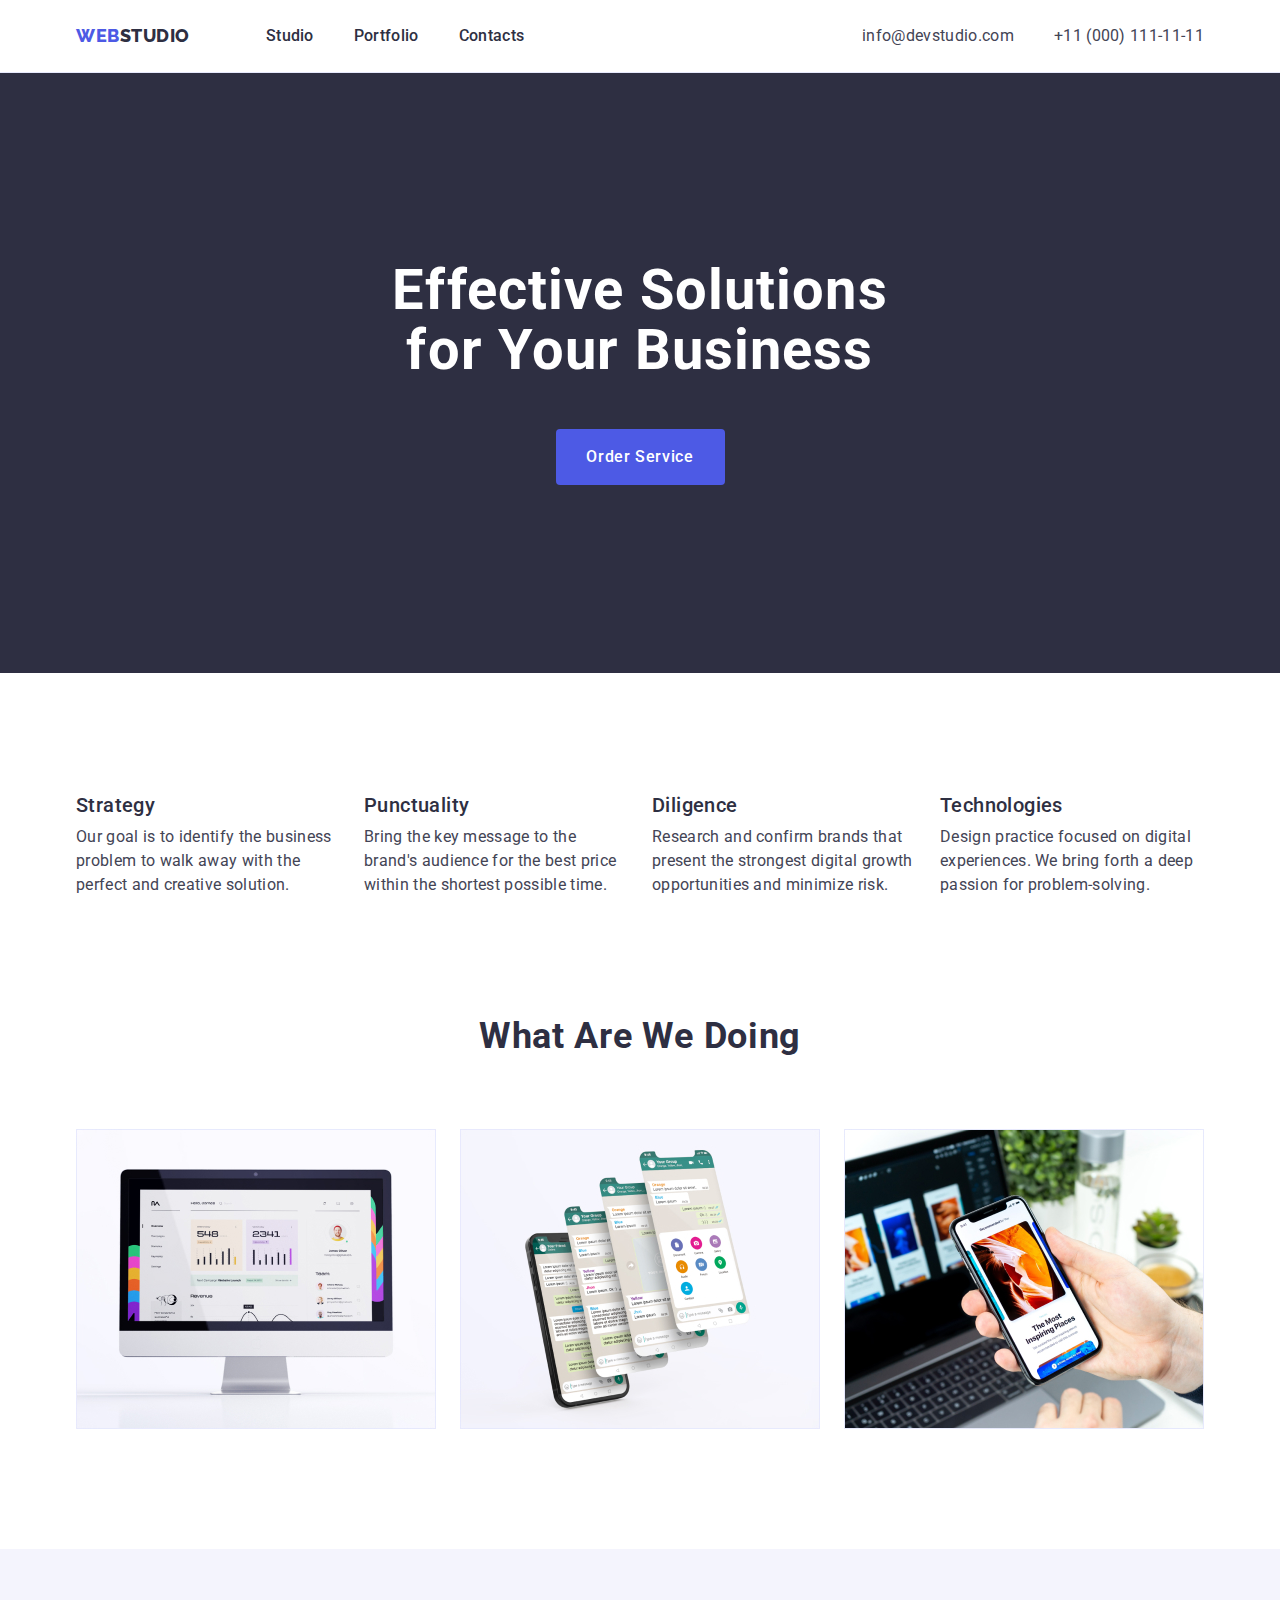
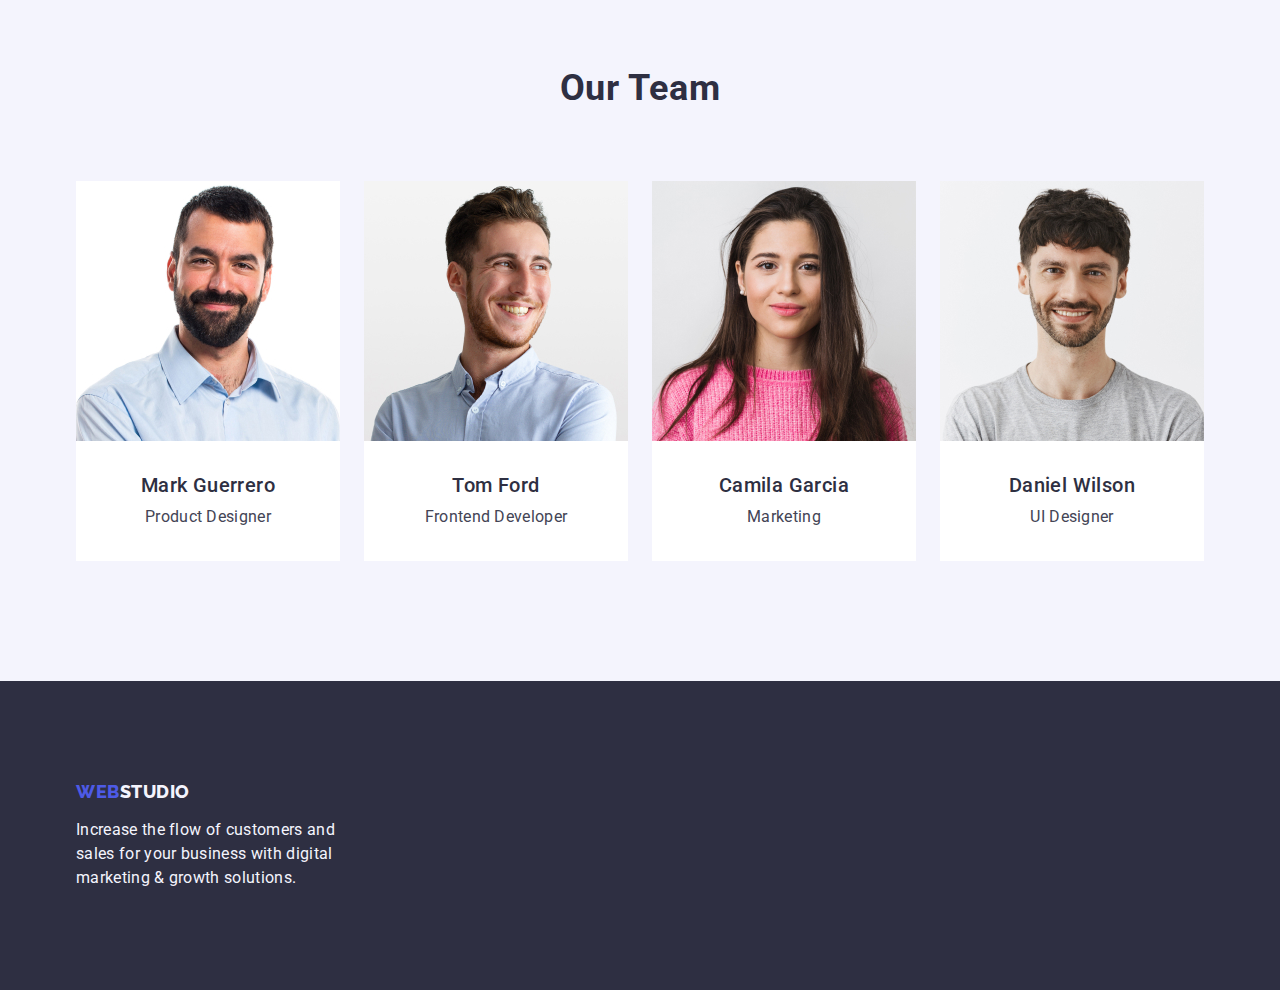
==== commit 311f49dd: "finhw3try2" ====
--- a/index.html
+++ b/index.html
@@ -10,6 +10,10 @@
     <link
       href="https://fonts.googleapis.com/css2?family=Raleway:wght@800&family=Roboto:wght@400;500;700&display=swap"
       rel="stylesheet"
+    />
+    <link
+      rel="stylesheet"
+      href="https://cdn.jsdelivr.net/npm/modern-normalize@1.1.0/modern-normalize.min.css"
     />
     <link rel="stylesheet" href="./css/styles.css" />
   </head>
